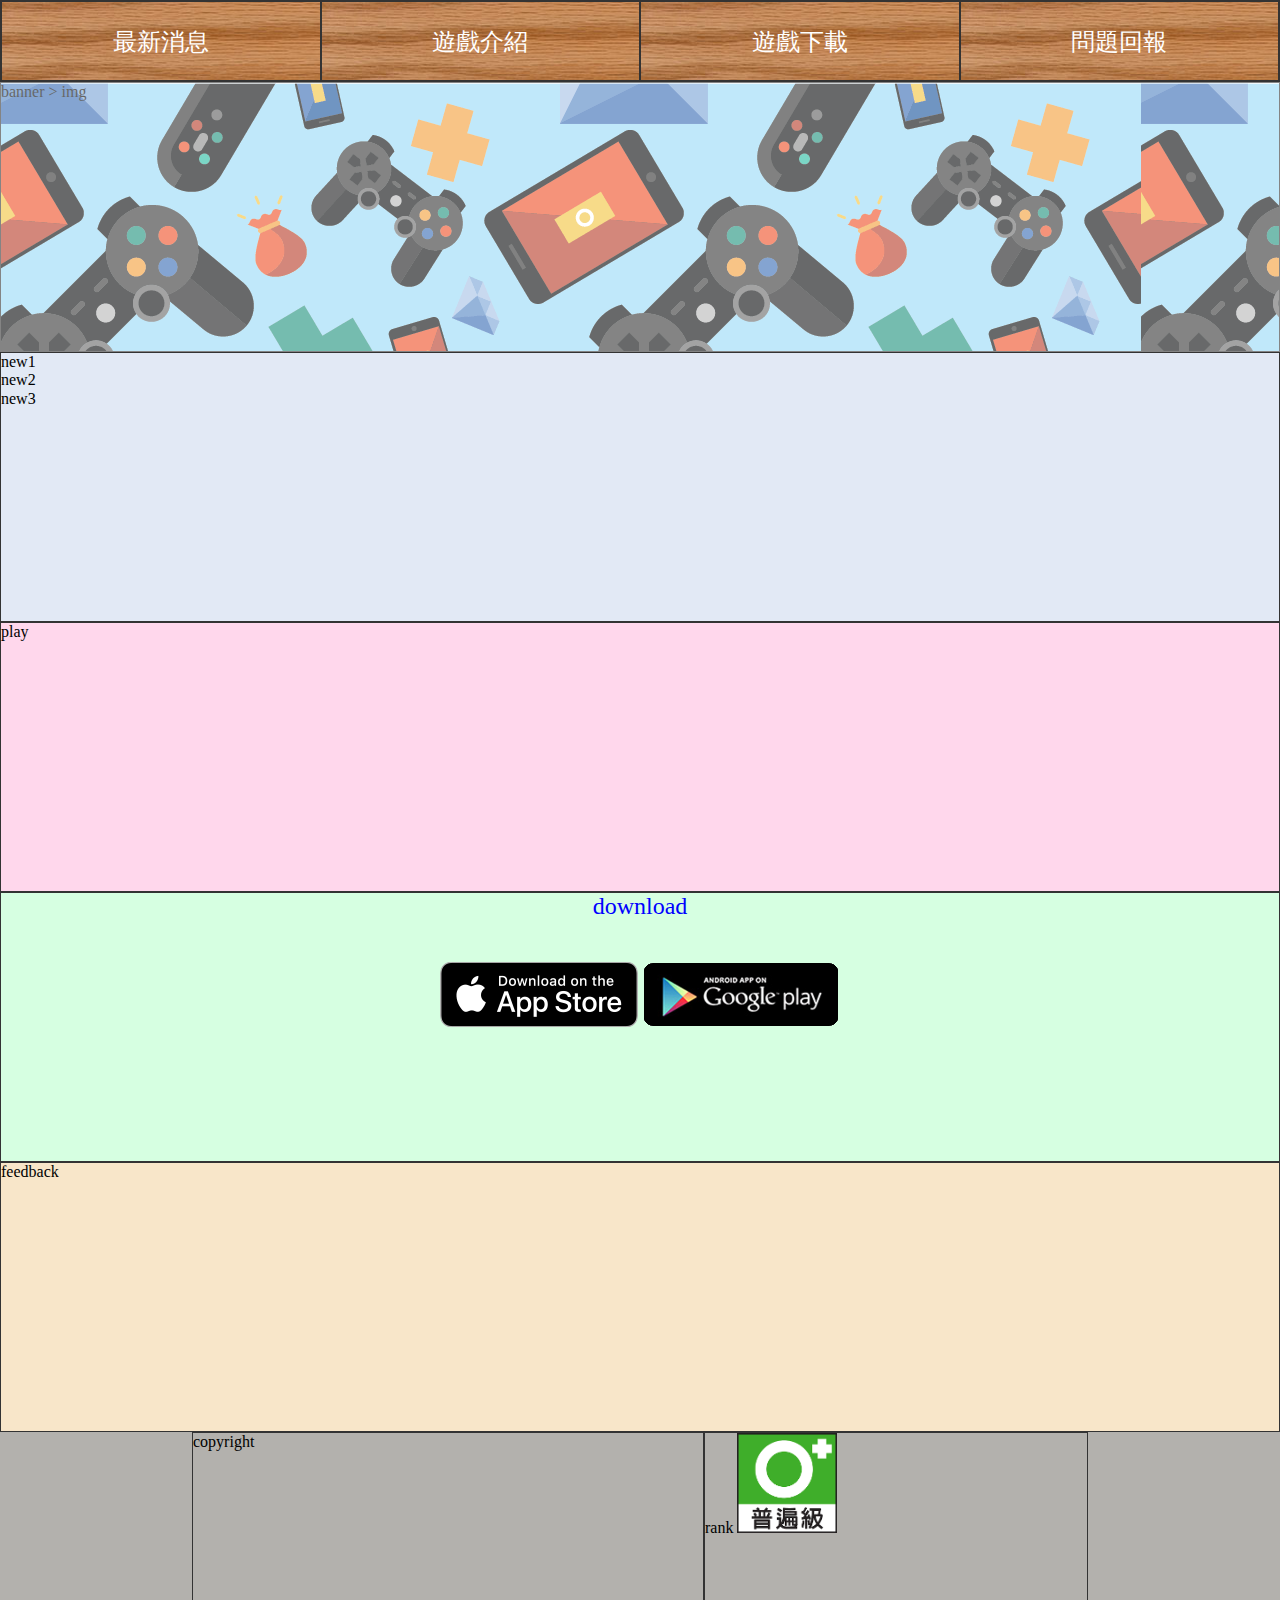
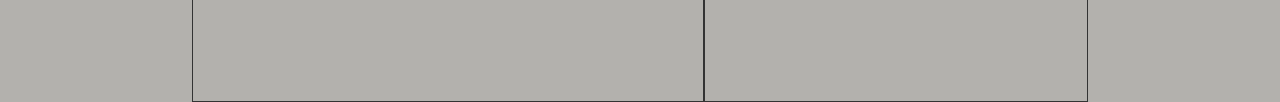
==== index.html @ 6264b50c "https://github.com/EvanGuoNTUB/Project.git" ====
<!DOCTYPE html>
<html lang="en">

<head>
    <meta charset="UTF-8">
    <title>Project</title>
    <link rel="stylesheet" href="css/normalize.css">
    <link rel="stylesheet" href="css/style.css">
</head>

<body>
    <header>
        <ul>
            <li>最新消息</li>
            <li>遊戲介紹</li>
            <li>遊戲下載</li>
            <li>問題回報</li>
        </ul>
    </header>
    <div class="banner">banner > img
        <img src="" alt="">
    </div>
    <div class="news">
        <div class="new1">new1</div>
        <div class="new2">new2</div>
        <div class="new3">new3</div>
    </div>
    <div class="play">play</div>
    <div class="download">
        <span>download</span>
        <img src="img/btn_appstore.png" alt="">
        <img src="img/btn_android.png" alt="">
    </div>
    <div class="feedback">feedback</div>
    <footer>
        <div class="copyright">copyright</div>
        <div class="rank">rank
            <img src="img/g.png" alt="">
        </div>
    </footer>
</body>

</html>
---- css/style.css ----
* {
    box-sizing: border-box;
}

html,
body {
    width: 100%;
    height: 100%;
}

header {
    background-color: #FDFBFB;
    border: 1px solid #333;
}

ul {
    list-style-type: none;
    display: -webkit-flex;
    display: -moz-flex;
    display: -ms-flex;
    display: -o-flex;
    display: flex;
    width: 100%;
    height: 80px;
    margin: 0;
    line-height: 80px;
    padding: 0;

}

li {
    position: relative;
    height: 100%;
    width: 25%;
    background:url(../img/wood.jpg);
    border: 1px solid #333;
    text-align: center;
    color:#FFF;
    font-size: 24px;

}

div.banner {
    width: 100%;
    height: 30vh;
    background: url(../img/Banner.png);
    opacity: .6;
    border: 1px solid #333;
}

div.news {
    width: 100%;
    height: 30vh;
    background-color: #E2E9F5;
    border: 1px solid #333;
}

div.play {
    width: 100%;
    height: 30vh;
    background-color: #FFD7EC;
    border: 1px solid #333;
}

div.download {
    width: 100%;
    height: 30vh;
    background-color: #D6FFE1;
    border: 1px solid #333;
    text-align: center;
}
div.download span{
    display: block;
    width: 100%;
    height: 20px;
    background-color: #D6FFE1;
    text-align: center;
    font-size: 24px;
    color: #00F;
}
div.download img{
    margin-top: 48px;
}

div.feedback {
    width: 100%;
    height: 30vh;
    background-color: #F8E6C9;
    border: 1px solid #333;

}

footer {
    height: 30vh;
    margin: 0 auto;
    background-color: #B3B1AD;
    display: flex;
    justify-content: center;
    align-items: center;
}

div.copyright {
    width: 40%;
    height: 100%;
    border: 1px solid #333;
}

div.rank {
    width: 30%;
    height: 100%;
    border: 1px solid #333;
}
div.rank img{
    height: 100px;
}
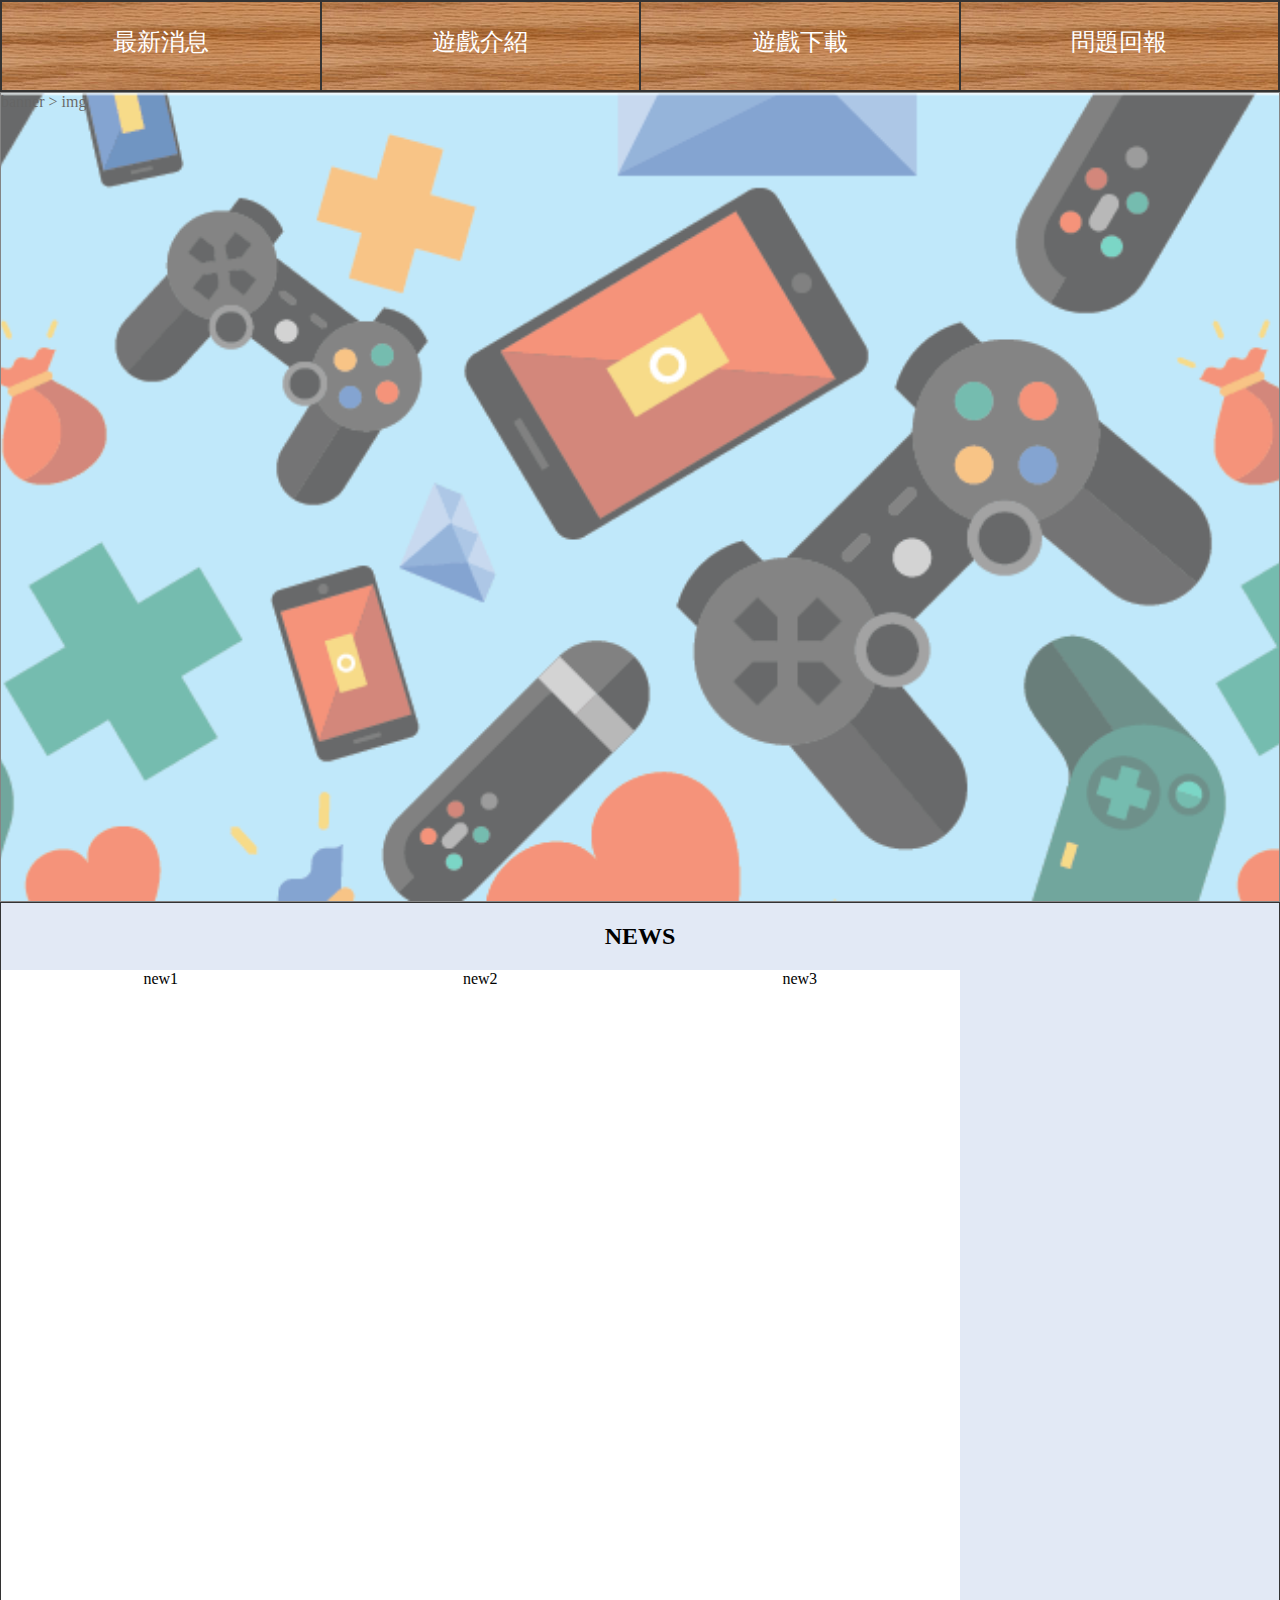
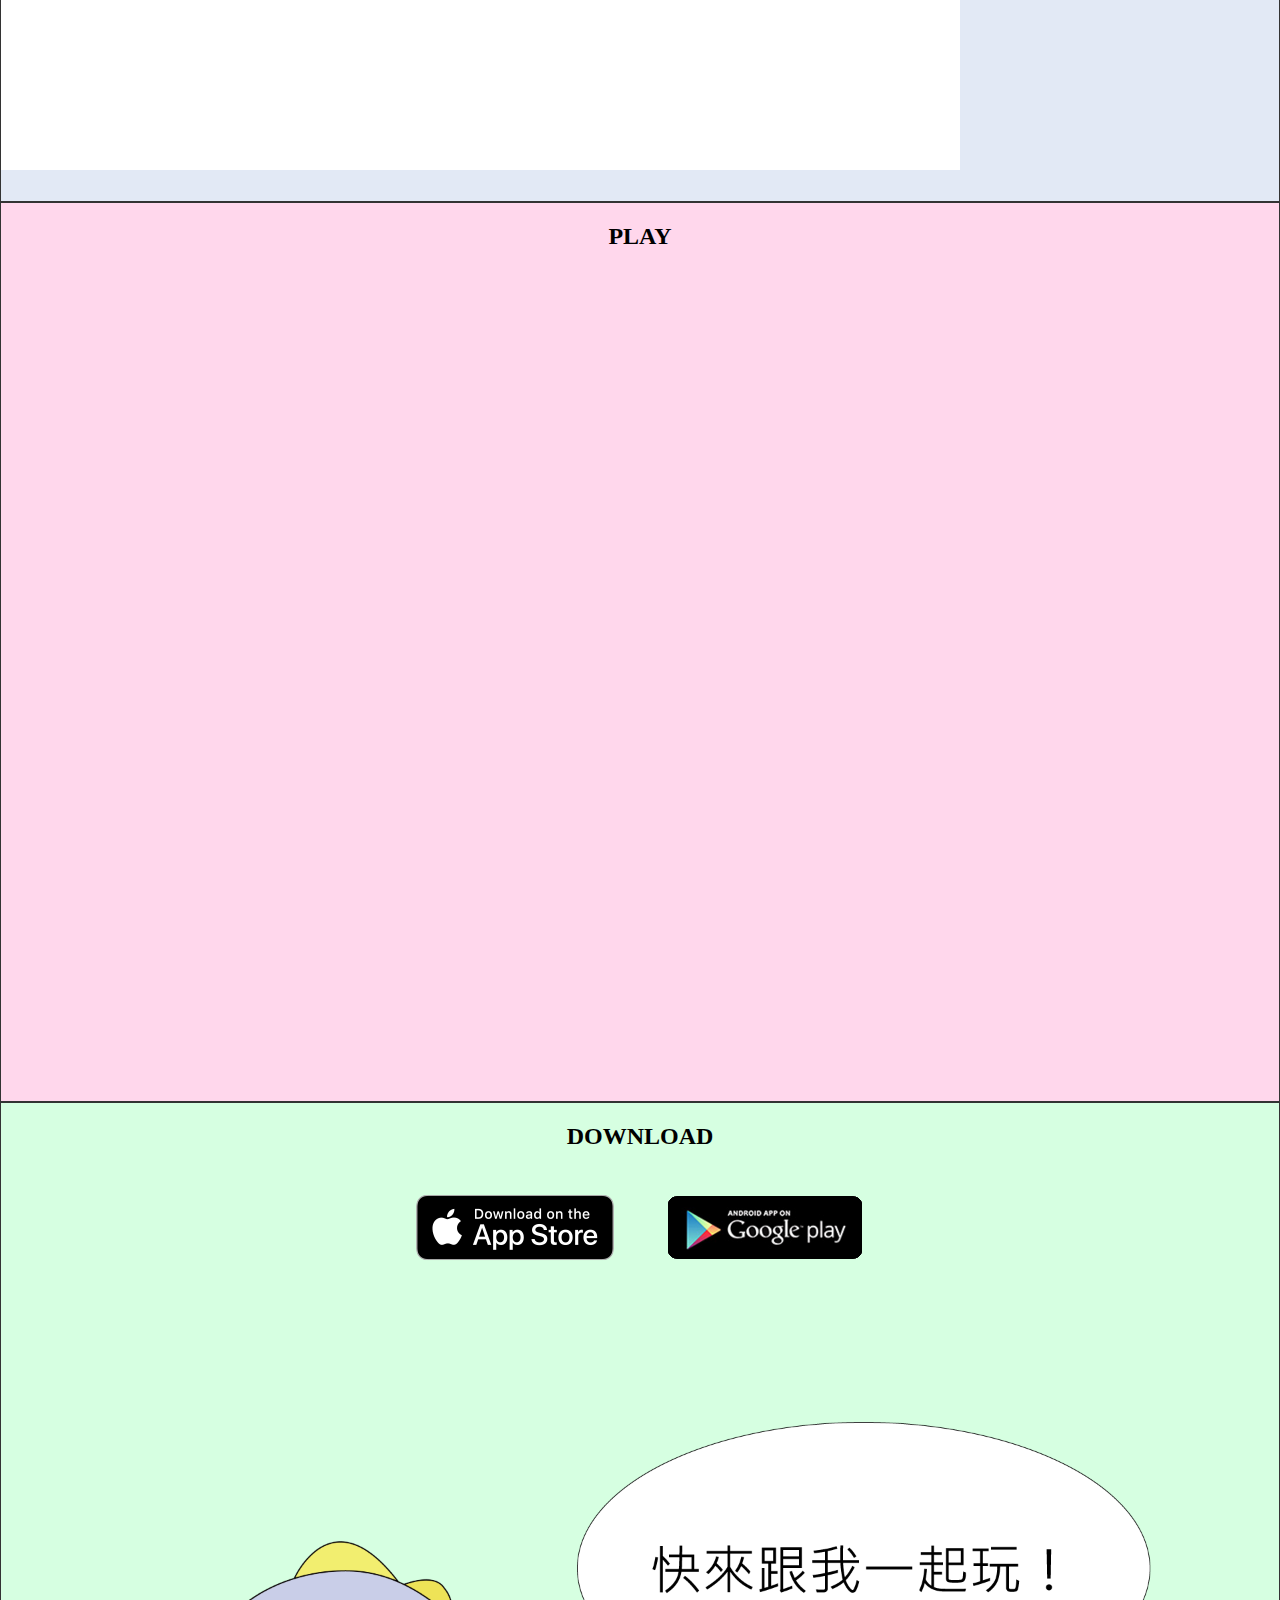
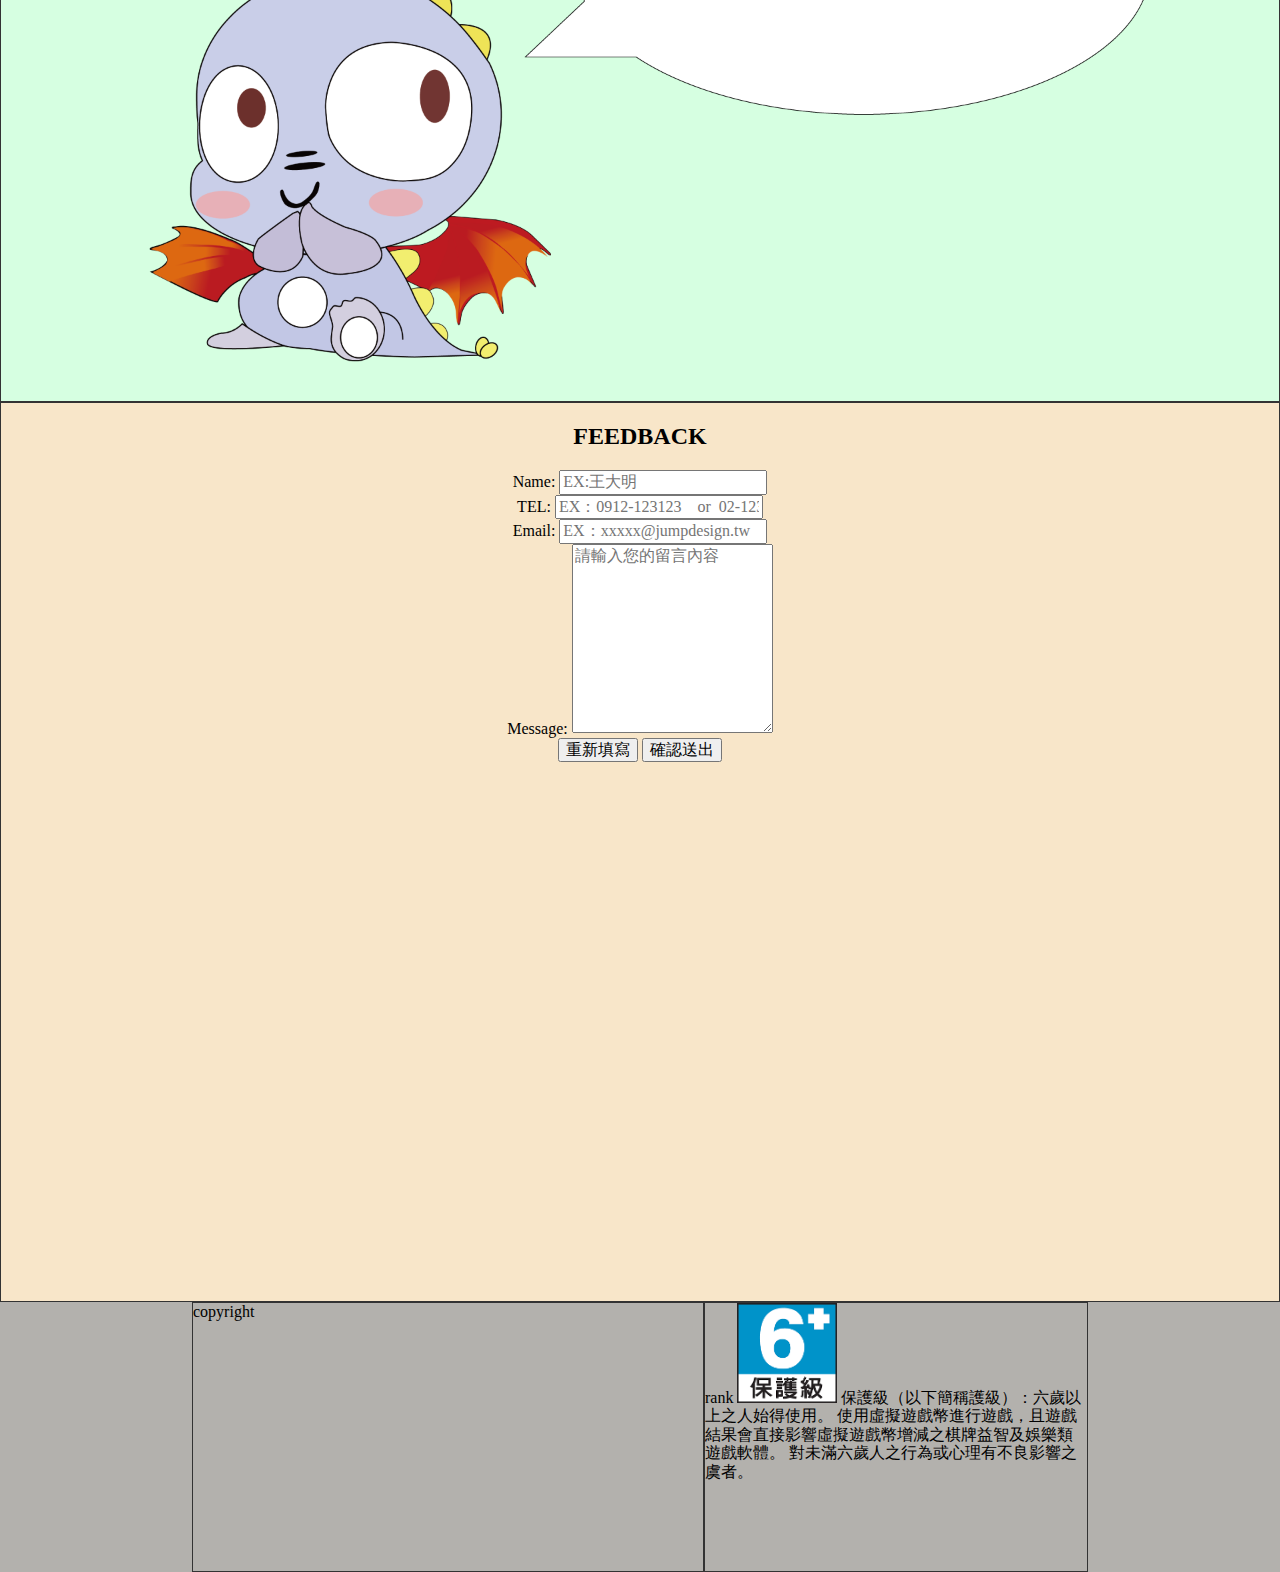
==== commit 20d03a9d: "Add files via upload" ====
--- a/index.html
+++ b/index.html
@@ -1,43 +1,86 @@
-<!DOCTYPE html>
-<html lang="en">
-
-<head>
-    <meta charset="UTF-8">
-    <title>Project</title>
-    <link rel="stylesheet" href="css/normalize.css">
-    <link rel="stylesheet" href="css/style.css">
-</head>
-
-<body>
-    <header>
-        <ul>
-            <li>最新消息</li>
-            <li>遊戲介紹</li>
-            <li>遊戲下載</li>
-            <li>問題回報</li>
-        </ul>
-    </header>
-    <div class="banner">banner > img
-        <img src="" alt="">
-    </div>
-    <div class="news">
-        <div class="new1">new1</div>
-        <div class="new2">new2</div>
-        <div class="new3">new3</div>
-    </div>
-    <div class="play">play</div>
-    <div class="download">
-        <span>download</span>
-        <img src="img/btn_appstore.png" alt="">
-        <img src="img/btn_android.png" alt="">
-    </div>
-    <div class="feedback">feedback</div>
-    <footer>
-        <div class="copyright">copyright</div>
-        <div class="rank">rank
-            <img src="img/g.png" alt="">
-        </div>
-    </footer>
-</body>
-
+<!DOCTYPE html>
+<html lang="en">
+
+<head>
+    <meta charset="UTF-8">
+    <title>Project</title>
+    <link rel="stylesheet" href="css/normalize.css">
+    <link rel="stylesheet" href="css/style.css">
+</head>
+
+<body>
+    <header>
+        <ul>
+            <li>最新消息</li>
+            <li>遊戲介紹</li>
+            <li>遊戲下載</li>
+            <li>問題回報</li>
+        </ul>
+    </header>
+    <div class="banner">banner > img
+        <img src="" alt="">
+    </div>
+    <div class="news">
+        <h2>NEWS</h2>
+        <div class="news-container">
+            <div class="news-item">new1</div>
+            <div class="news-item">new2</div>
+            <div class="news-item">new3</div>
+        </div>
+    </div>
+    <div class="play">
+        <h2>PLAY</h2>
+    </div>
+    <div class="download">
+        <h2>DOWNLOAD</h2>
+        <img src="img/btn_appstore.png" alt="">
+        <img src="img/btn_android.png" alt="">
+        <img class="logo" src="img/logo.png" alt="">
+    </div>
+    <div class="feedback">
+        <h2>FEEDBACK</h2>
+        <form id="form1" name="form1" method="post" action="send_mail.php">
+            <!--  "name" 當作是變數名稱
+                              "get" (網址上會顯示有保密的問題網址只能250個字元會被刪掉，表單文字內容會超過不建議)/
+                              "post" (頁面上看不到，用後台系統上傳) 方式
+                          -->
+            <div class="input-group">
+                <label class="input-group-addon">Name:</label>
+                <input type="text" class="form-control" placeholder="EX:王大明" name="name" id="name">
+            </div>
+            <div class="input-group">
+                <label class="input-group-addon">TEL:</label>
+                <input type="text" class="form-control" placeholder="EX：0912-123123　or  02-12345678" name="tel" id="tel">
+            </div>
+            <div class="input-group">
+                <label class="input-group-addon">Email:</label>
+                <input type="text" class="form-control" placeholder="EX：xxxxx@jumpdesign.tw" name="email" id="email">
+            </div>
+            <div class="input-group">
+                <label class="input-group-addon">Message:</label>
+                <textarea type="message" class="form-control" placeholder="請輸入您的留言內容" rows="10" name="message" id="message"></textarea>
+            </div>
+            <div>
+                <button type="reset" class="btn">重新填寫</button>
+                <button type="button" class="btn" onclick="checkForm()">確認送出</button>
+                <!-- 你的按鈕指定為type="submit"按下按鈕，就會把表單內容送去指定的處理程式(.php)，
+                                     這樣會造成什麼後果？就算你有設定檢查表單，也會不檢查沒有檢驗過就送出去，
+
+                                     <button type="button" onclick="checkForm()">確認送出</button>
+                                     type="button"，按下去會去checkForm()這個function做檢查，沒有指定的話不會有任何動作，js宣告checkForm變數 -->
+            </div>
+        </form>
+    </div>
+    <footer>
+        <div class="copyright">copyright</div>
+        <div class="rank">rank
+            <img src="img/p.png" alt="">
+            保護級（以下簡稱護級）：六歲以上之人始得使用。
+            使用虛擬遊戲幣進行遊戲，且遊戲結果會直接影響虛擬遊戲幣增減之棋牌益智及娛樂類遊戲軟體。
+            對未滿六歲人之行為或心理有不良影響之虞者。
+        </div>
+    </footer>
+</body>
+<script type="text/javascript" src="js/send_mail.js"></script>
+
 </html>--- a/css/style.css
+++ b/css/style.css
@@ -1,115 +1,144 @@
-* {
-    box-sizing: border-box;
-}
-
-html,
-body {
-    width: 100%;
-    height: 100%;
-}
-
-header {
-    background-color: #FDFBFB;
-    border: 1px solid #333;
-}
-
-ul {
-    list-style-type: none;
-    display: -webkit-flex;
-    display: -moz-flex;
-    display: -ms-flex;
-    display: -o-flex;
-    display: flex;
-    width: 100%;
-    height: 80px;
-    margin: 0;
-    line-height: 80px;
-    padding: 0;
-
-}
-
-li {
-    position: relative;
-    height: 100%;
-    width: 25%;
-    background:url(../img/wood.jpg);
-    border: 1px solid #333;
-    text-align: center;
-    color:#FFF;
-    font-size: 24px;
-
-}
-
-div.banner {
-    width: 100%;
-    height: 30vh;
-    background: url(../img/Banner.png);
-    opacity: .6;
-    border: 1px solid #333;
-}
-
-div.news {
-    width: 100%;
-    height: 30vh;
-    background-color: #E2E9F5;
-    border: 1px solid #333;
-}
-
-div.play {
-    width: 100%;
-    height: 30vh;
-    background-color: #FFD7EC;
-    border: 1px solid #333;
-}
-
-div.download {
-    width: 100%;
-    height: 30vh;
-    background-color: #D6FFE1;
-    border: 1px solid #333;
-    text-align: center;
-}
-div.download span{
-    display: block;
-    width: 100%;
-    height: 20px;
-    background-color: #D6FFE1;
-    text-align: center;
-    font-size: 24px;
-    color: #00F;
-}
-div.download img{
-    margin-top: 48px;
-}
-
-div.feedback {
-    width: 100%;
-    height: 30vh;
-    background-color: #F8E6C9;
-    border: 1px solid #333;
-
-}
-
-footer {
-    height: 30vh;
-    margin: 0 auto;
-    background-color: #B3B1AD;
-    display: flex;
-    justify-content: center;
-    align-items: center;
-}
-
-div.copyright {
-    width: 40%;
-    height: 100%;
-    border: 1px solid #333;
-}
-
-div.rank {
-    width: 30%;
-    height: 100%;
-    border: 1px solid #333;
-}
-div.rank img{
-    height: 100px;
+* {
+    box-sizing: border-box;
+}
+
+html,
+body {
+    width: 100%;
+    height: 100%;
+}
+
+header {
+    background-color: #FDFBFB;
+    border: 1px solid #333;
+}
+
+ul {
+    list-style-type: none;
+    display: -webkit-flex;
+    display: -moz-flex;
+    display: -ms-flex;
+    display: -o-flex;
+    display: flex;
+    width: 100%;
+    height: 10vh;
+    margin: 0;
+    line-height: 80px;
+    padding: 0;
+
+}
+
+li {
+    position: relative;
+    height: 100%;
+    width: 25%;
+    background:url(../img/wood.jpg);
+    border: 1px solid #333;
+    text-align: center;
+    color:#FFF;
+    font-size: 24px;
+
+}
+
+div.banner {
+    width: 100%;
+    height: 90vh;
+    background: url(../img/Banner.png);
+    opacity: .6;
+    border: 1px solid #333;
+    background-repeat: no-repeat;
+    background-size: cover;
+    background-position: center;
+}
+div.news{
+    width: 100%;
+    height: 100vh;
+    background-color: #E2E9F5;
+    border: 1px solid #333;
+    text-align: center;
+}
+div.news:after{
+    content: '';
+    display: block;
+    width: 100%;
+    clear: both;
+}
+div.news h2{
+    display: block;
+    width: 100%;
+}
+div.news-item{
+    width: 25%;
+    height: 800px;
+    background-color: #fff;
+    float: left;
+}
+
+
+div.play {
+    width: 100%;
+    height: 100vh;
+    background-color: #FFD7EC;
+    border: 1px solid #333;
+    text-align: center;
+
+}
+
+div.download {
+    width: 100%;
+    height: 100vh;
+    background-color: #D6FFE1;
+    border: 1px solid #333;
+    text-align: center;
+}
+div.download span{
+    display: block;
+    width: 100%;
+    height: 20px;
+    background-color: #D6FFE1;
+    text-align: center;
+    font-size: 24px;
+    color: #00F;
+}
+div.download img{
+    margin: 24px;
+
+}
+div.download img.logo{
+    height: 80vh;
+    margin-top: 0;
+}
+
+div.feedback {
+    width: 100%;
+    height: 100vh;
+    background-color: #F8E6C9;
+    border: 1px solid #333;
+    text-align: center;
+
+
+}
+
+footer {
+    height: 30vh;
+    margin: 0 auto;
+    background-color: #B3B1AD;
+    display: flex;
+    justify-content: center;
+    align-items: center;
+}
+
+div.copyright {
+    width: 40%;
+    height: 100%;
+    border: 1px solid #333;
+}
+
+div.rank {
+    width: 30%;
+    height: 100%;
+    border: 1px solid #333;
+}
+div.rank img{
+    height: 100px;
 }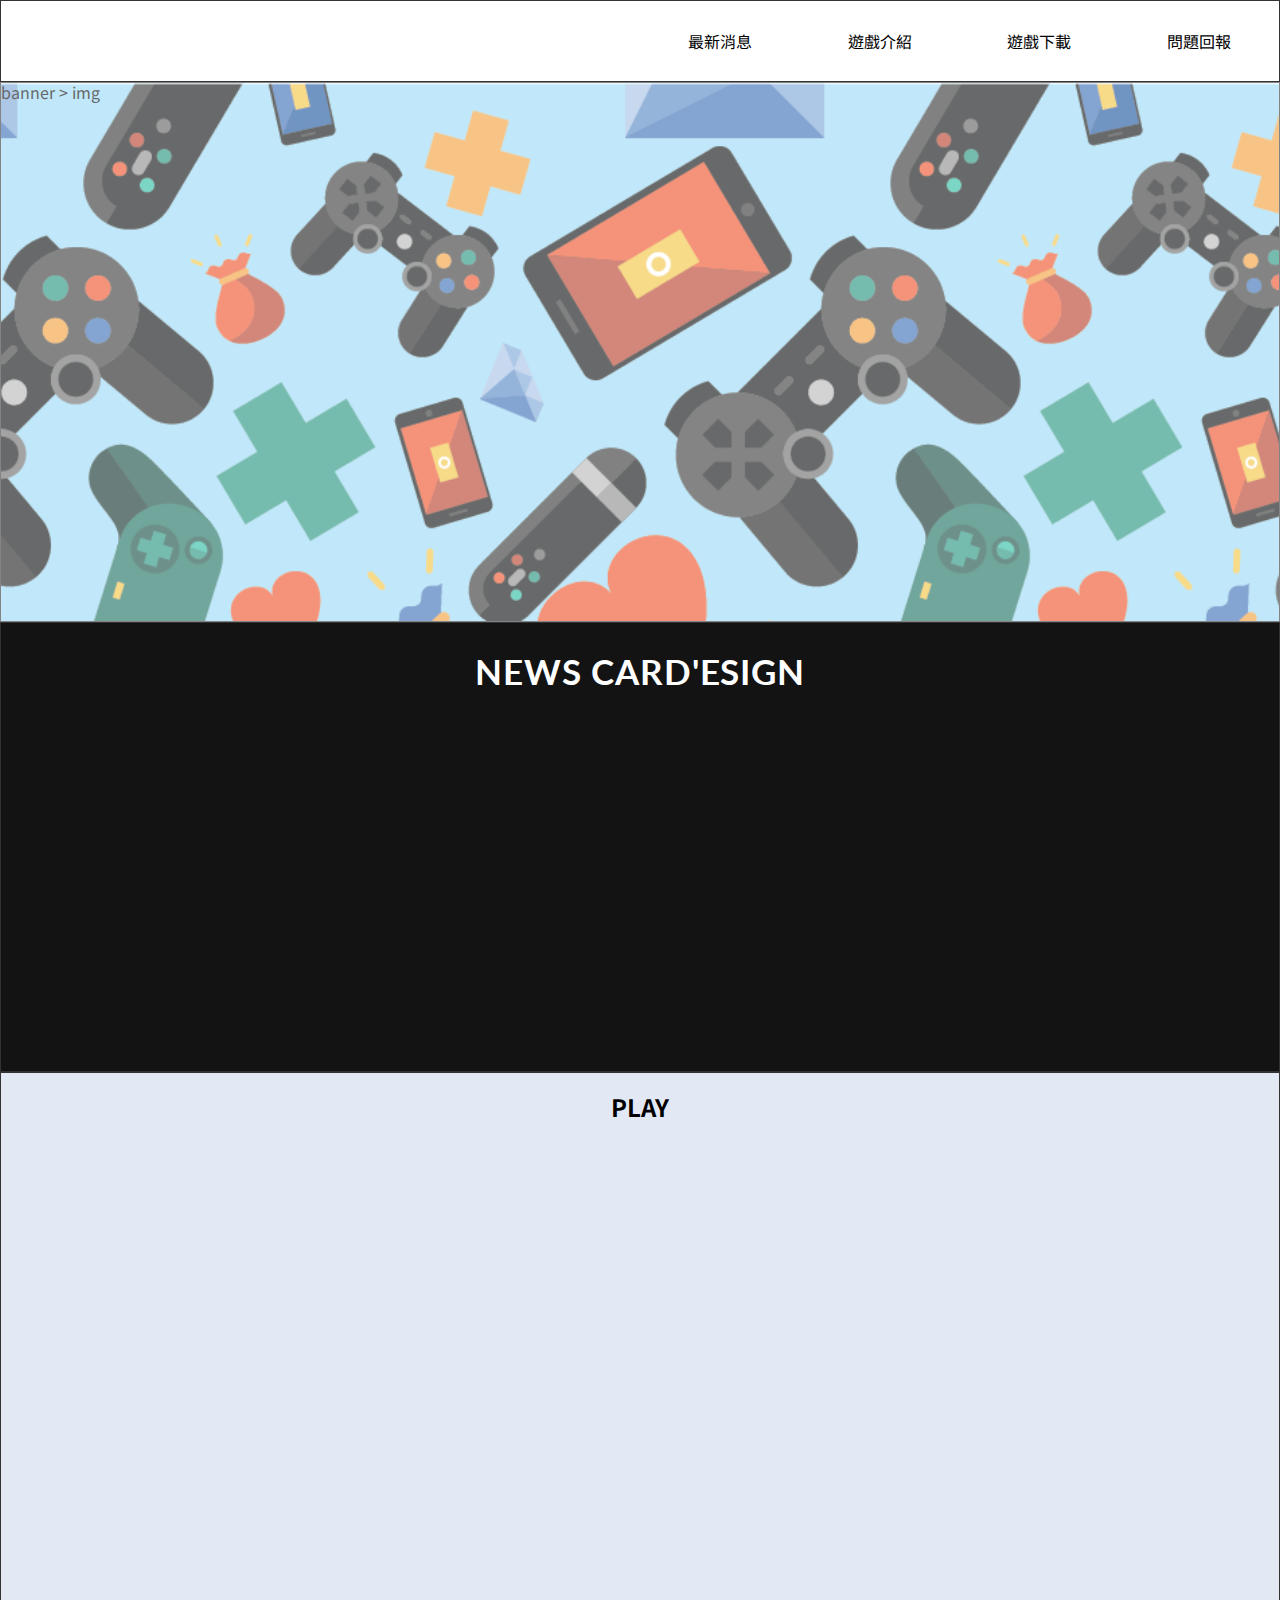
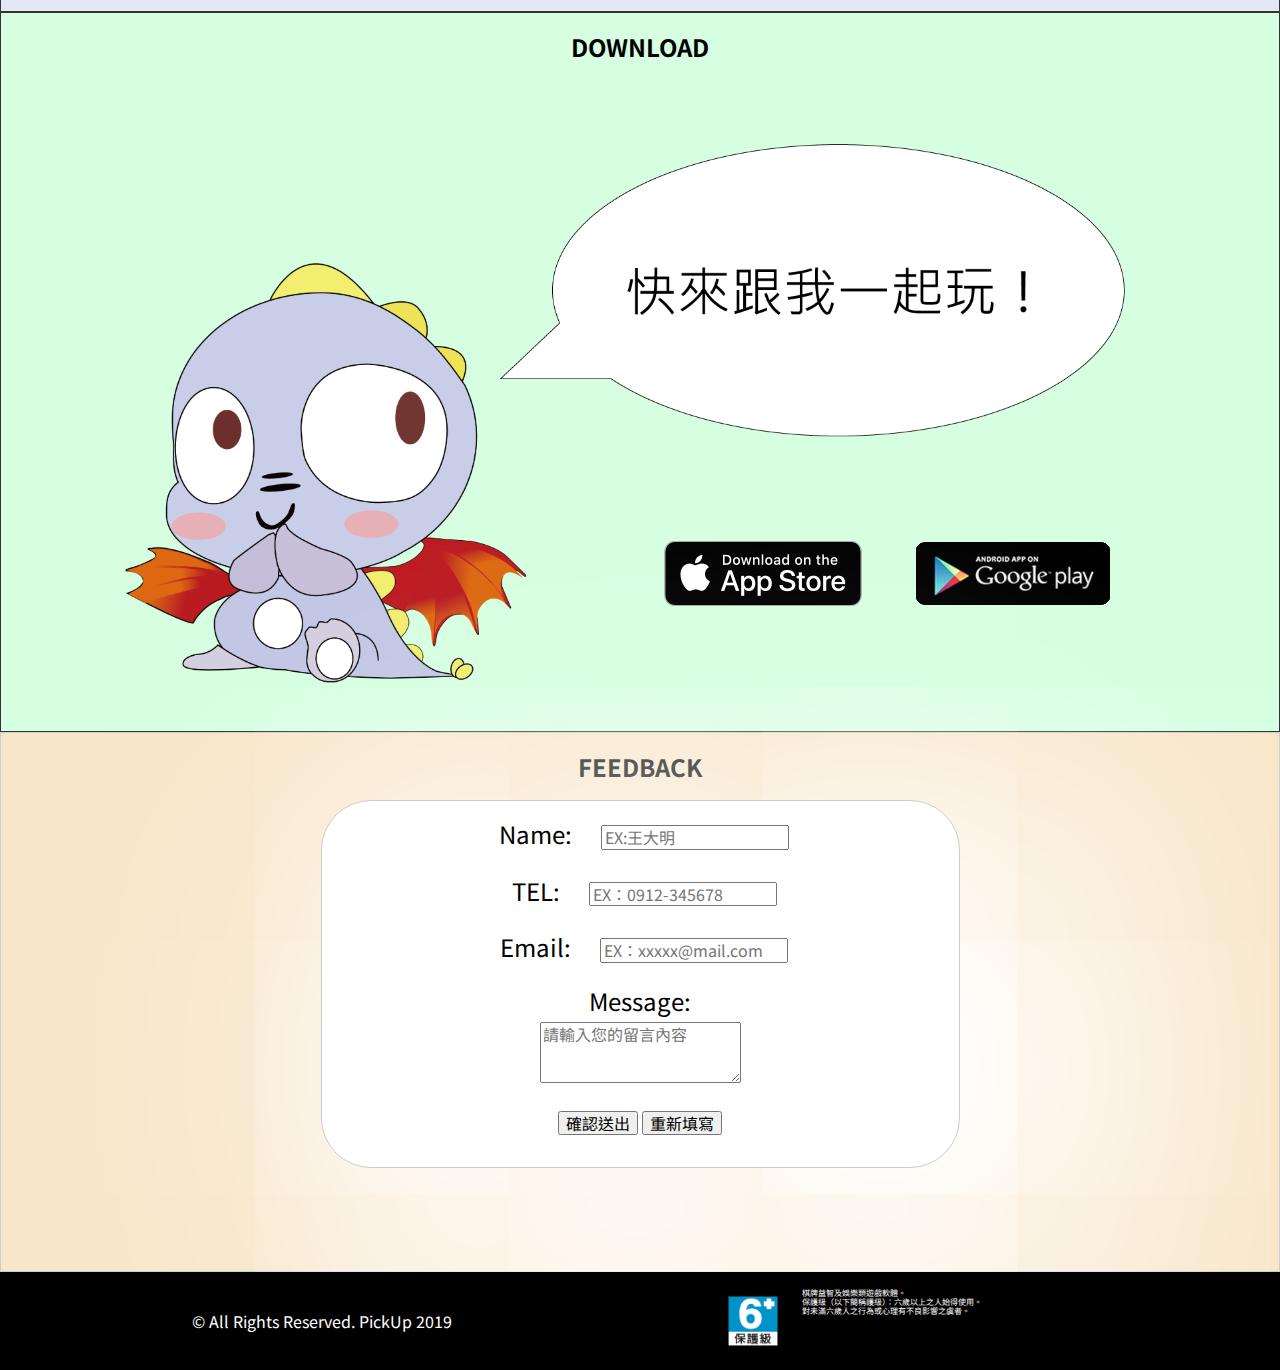
==== commit b106de3f: "20190601" ====
--- a/index.html
+++ b/index.html
@@ -3,84 +3,152 @@
 
 <head>
     <meta charset="UTF-8">
+    <meta name="viewport" content="width=device-width, initial-scale=1">
     <title>Project</title>
+    <link href="https://fonts.googleapis.com/css?family=Noto+Sans+TC&display=swap" rel="stylesheet">
+    <link href="https://fonts.googleapis.com/css?family=Lato:400,300,700" rel="stylesheet">
     <link rel="stylesheet" href="css/normalize.css">
+    <link rel="stylesheet" href="css/owl.carousel.min.css">
+    <link rel="stylesheet" href="css/owl.theme.default.min.css">
     <link rel="stylesheet" href="css/style.css">
 </head>
 
 <body>
     <header>
-        <ul>
-            <li>最新消息</li>
-            <li>遊戲介紹</li>
-            <li>遊戲下載</li>
-            <li>問題回報</li>
-        </ul>
+        <div class="container">
+            <img src="img/Logo.png" alt="">
+            <ul>
+                <a href="#!">
+                    <li>最新消息</li>
+                </a>
+                <a href="#!">
+                    <li>遊戲介紹</li>
+                </a>
+                <a href="#!">
+                    <li>遊戲下載</li>
+                </a>
+                <a href="#!">
+                    <li>問題回報</li>
+                </a>
+            </ul>
+        </div>
     </header>
     <div class="banner">banner > img
         <img src="" alt="">
     </div>
-    <div class="news">
-        <h2>NEWS</h2>
-        <div class="news-container">
-            <div class="news-item">new1</div>
-            <div class="news-item">new2</div>
-            <div class="news-item">new3</div>
+    <div class="news carddesign">
+        <div class="head">
+            <h1>NEWS card'esign</h1>
         </div>
+        <!-- START: carousel -->
+        <div class="card-carousel owl-carousel">
+            <a class="angled-img" href="#">
+                <div class="img">
+                    <img src="https://html.nkdev.info/youplay/dark/assets/images/game-bloodborne-500x375.jpg" alt="">
+                </div>
+            </a>
+            <a class="angled-img" href="#">
+                <div class="img">
+                    <img src="https://html.nkdev.info/youplay/dark/assets/images/game-dark-souls-ii-500x375.jpg" alt="">
+                </div>
+            </a>
+            <a class="angled-img" href="#">
+                <div class="img">
+                    <img src="https://html.nkdev.info/youplay/dark/assets/images/game-soul-sacrifice-500x375.jpg" alt="">
+                </div>
+            </a>
+            <a class="angled-img" href="#">
+                <div class="img">
+                    <img src="https://html.nkdev.info/youplay/dark/assets/images/game-kingdoms-of-amalur-reckoning-500x375.jpg" alt="">
+                </div>
+            </a>
+            <a class="angled-img" href="#">
+                <div class="img">
+                    <img src="https://html.nkdev.info/youplay/dark/assets/images/game-the-witcher-500x375.jpg" alt="">
+                </div>
+            </a>
+            <a class="angled-img" href="#">
+                <div class="img">
+                    <img src="https://html.nkdev.info/youplay/dark/assets/images/game-diablo-iii-500x375.jpg" alt="">
+                </div>
+            </a>
+        </div>
+        <!-- END: carousel -->
     </div>
     <div class="play">
         <h2>PLAY</h2>
+        <div class="play-container">
+            <div class="play-carousel owl-carousel owl-theme">
+            <!-- 
+                            <div class="owl-video-tn owl-lazy" data-src="https://img.youtube.com/vi/H3jLkJrhHKQ/hqdefault.jpg" style="background-image: url('https://img.youtube.com/vi/H3jLkJrhHKQ/hqdefault.jpg'); opacity: 1;"></div> -->
+                <div class="item-video" data-merge="3"><a class="owl-video" href="https://www.youtube.com/watch?v=H3jLkJrhHKQ"></a></div>
+                <div class="item-video" data-merge="3"><a class="owl-video" href="https://www.youtube.com/watch?v=jhR1d6Cssic"></a></div>
+                <div class="item-video" data-merge="3"><a class="owl-video" href="https://www.youtube.com/watch?v=jhR1d6Cssic"></a></div>
+                <div class="item-video" data-merge="3"><a class="owl-video" href="https://www.youtube.com/watch?v=jhR1d6Cssic"></a></div>
+                <div class="item-video" data-merge="3"><a class="owl-video" href="https://www.youtube.com/watch?v=jhR1d6Cssic"></a></div>
+                <div class="item-video" data-merge="3"><a class="owl-video" href="https://www.youtube.com/watch?v=jhR1d6Cssic"></a></div>
+                <div class="item-video" data-merge="3"><a class="owl-video" href="https://www.youtube.com/watch?v=jhR1d6Cssic"></a></div>
+                <div class="item-video" data-merge="3"><a class="owl-video" href="https://www.youtube.com/watch?v=jhR1d6Cssic"></a></div>
+            </div>
+        </div>
     </div>
-    <div class="download">
+    <div class="download" style="background-image: url(img/download.png);">
         <h2>DOWNLOAD</h2>
-        <img src="img/btn_appstore.png" alt="">
-        <img src="img/btn_android.png" alt="">
-        <img class="logo" src="img/logo.png" alt="">
+        <div class="img-group">
+            <img src="img/btn_appstore.png" alt="">
+            <img src="img/btn_android.png" alt="">
+        </div>
     </div>
     <div class="feedback">
         <h2>FEEDBACK</h2>
-        <form id="form1" name="form1" method="post" action="send_mail.php">
-            <!--  "name" 當作是變數名稱
+        <div class="form-container">
+            <form id="form1" name="form1" method="post" action="send_mail.php">
+                <!--  "name" 當作是變數名稱
                               "get" (網址上會顯示有保密的問題網址只能250個字元會被刪掉，表單文字內容會超過不建議)/
                               "post" (頁面上看不到，用後台系統上傳) 方式
                           -->
-            <div class="input-group">
-                <label class="input-group-addon">Name:</label>
-                <input type="text" class="form-control" placeholder="EX:王大明" name="name" id="name">
-            </div>
-            <div class="input-group">
-                <label class="input-group-addon">TEL:</label>
-                <input type="text" class="form-control" placeholder="EX：0912-123123　or  02-12345678" name="tel" id="tel">
-            </div>
-            <div class="input-group">
-                <label class="input-group-addon">Email:</label>
-                <input type="text" class="form-control" placeholder="EX：xxxxx@jumpdesign.tw" name="email" id="email">
-            </div>
-            <div class="input-group">
-                <label class="input-group-addon">Message:</label>
-                <textarea type="message" class="form-control" placeholder="請輸入您的留言內容" rows="10" name="message" id="message"></textarea>
-            </div>
-            <div>
-                <button type="reset" class="btn">重新填寫</button>
-                <button type="button" class="btn" onclick="checkForm()">確認送出</button>
-                <!-- 你的按鈕指定為type="submit"按下按鈕，就會把表單內容送去指定的處理程式(.php)，
+                <div class="input-group">
+                    <label class="input-group-addon">Name:</label>
+                    <input type="text" class="form-control" placeholder="EX:王大明" name="name" id="name">
+                </div>
+                <div class="input-group">
+                    <label class="input-group-addon">TEL:</label>
+                    <input type="text" class="form-control" placeholder="EX：0912-345678" name="tel" id="tel">
+                </div>
+                <div class="input-group">
+                    <label class="input-group-addon">Email:</label>
+                    <input type="text" class="form-control" placeholder="EX：xxxxx@mail.com" name="email" id="email">
+                </div>
+                <div class="input-group">
+                    <label class="input-group-addon">Message:</label><br>
+                    <textarea type="message" class="form-control" placeholder="請輸入您的留言內容" rows="3" name="message" id="message"></textarea>
+                </div>
+                <div>
+                    <button type="button" class="btn" onclick="checkForm()">確認送出</button>
+                    <button type="reset" class="btn">重新填寫</button>
+                    <!-- 你的按鈕指定為type="submit"按下按鈕，就會把表單內容送去指定的處理程式(.php)，
                                      這樣會造成什麼後果？就算你有設定檢查表單，也會不檢查沒有檢驗過就送出去，
 
                                      <button type="button" onclick="checkForm()">確認送出</button>
                                      type="button"，按下去會去checkForm()這個function做檢查，沒有指定的話不會有任何動作，js宣告checkForm變數 -->
-            </div>
-        </form>
+                </div>
+            </form>
+        </div>
     </div>
     <footer>
-        <div class="copyright">copyright</div>
-        <div class="rank">rank
+        <div class="copyright"> &copy; All Rights Reserved. PickUp 2019</div>
+        <div class="rank">
             <img src="img/p.png" alt="">
-            保護級（以下簡稱護級）：六歲以上之人始得使用。
-            使用虛擬遊戲幣進行遊戲，且遊戲結果會直接影響虛擬遊戲幣增減之棋牌益智及娛樂類遊戲軟體。
-            對未滿六歲人之行為或心理有不良影響之虞者。
+            <p>
+                棋牌益智及娛樂類遊戲軟體。<br>
+                保護級（以下簡稱護級）：六歲以上之人始得使用。 <br>
+                對未滿六歲人之行為或心理有不良影響之虞者。</p>
         </div>
     </footer>
 </body>
+<script src="https://code.jquery.com/jquery-3.4.1.min.js" integrity="sha256-CSXorXvZcTkaix6Yvo6HppcZGetbYMGWSFlBw8HfCJo=" crossorigin="anonymous"></script>
+<script type="text/javascript" src="js/owl.carousel.min.js"></script>
 <script type="text/javascript" src="js/send_mail.js"></script>
+<script type="text/javascript" src="js/script.js"></script>
 
 </html>--- a/css/style.css
+++ b/css/style.css
@@ -1,16 +1,33 @@
 * {
     box-sizing: border-box;
+    position: relative;
 }
 
 html,
 body {
     width: 100%;
     height: 100%;
+    font-family: 'Noto Sans TC', sans-serif;
+}
+
+a {
+    text-decoration: none;
+    color: #000;
 }
 
 header {
-    background-color: #FDFBFB;
-    border: 1px solid #333;
+    background-color: #FFF;
+    border: 1px solid #333;
+
+}
+
+header .container {
+    height: 80px;
+}
+
+.container img {
+    height: 100%;
+    margin-left: 32px;
 }
 
 ul {
@@ -20,29 +37,32 @@
     display: -ms-flex;
     display: -o-flex;
     display: flex;
-    width: 100%;
+    width: 50%;
     height: 10vh;
     margin: 0;
     line-height: 80px;
     padding: 0;
+    float: right;
+    justify-content: space-around;
 
 }
 
 li {
-    position: relative;
-    height: 100%;
-    width: 25%;
-    background:url(../img/wood.jpg);
-    border: 1px solid #333;
-    text-align: center;
-    color:#FFF;
-    font-size: 24px;
-
+    height: 100%;
+    text-align: center;
+    color: #000;
+    font-size: 16px;
+    float: right;
+
+}
+
+ul li:hover {
+    color: #89F4F0;
 }
 
 div.banner {
     width: 100%;
-    height: 90vh;
+    height: 60vh;
     background: url(../img/Banner.png);
     opacity: .6;
     border: 1px solid #333;
@@ -50,48 +70,177 @@
     background-size: cover;
     background-position: center;
 }
-div.news{
-    width: 100%;
-    height: 100vh;
+
+div.play {
+    width: 100%;
+    height: 60vh;
     background-color: #E2E9F5;
     border: 1px solid #333;
     text-align: center;
 }
-div.news:after{
-    content: '';
+
+}
+.play-carousel .item-video {
+    height: 300px
+}
+.owl-carousel .owl-video-tn {
+  background-size: cover;
+  padding-bottom: 56.25%; /* 16:9 */
+    padding-top: 25px;
+}
+
+.owl-video-frame {
+    position: relative;
+    padding-bottom: 56.25%; /* 16:9 */
+    padding-top: 25px;
+    height: 0;
+}
+.owl-video-frame iframe {
+    position: absolute;
+    top: 0;
+    left: 0;
+    width: 100%;
+    height: 100%;
+}
+
+div.news {
+    width: 100%;
+    height: 50vh;
+    background-color: #FFD7EC;
+    border: 1px solid #333;
+    text-align: center;
+
+    background-color: #131313;
+    font: 14px/1.42857143 "Lato", sans-serif;
+    color: #fff;
+    text-align: center;
+    margin: 0;
+    letter-spacing: 0.06em;
+    -webkit-font-smoothing: antialiased;
+    -moz-osx-font-smoothing: grayscale;
+}
+
+}
+
+.head {
+    margin-top: 70px;
+    margin-bottom: 70px;
+}
+
+.head h1 {
+    font-size: 35px;
+    text-transform: uppercase;
+}
+
+.head h2 {
+    font-weight: normal;
+}
+
+.head a {
+    color: #d92b4c;
+    text-decoration: none;
+}
+
+.head a:hover {
+    text-decoration: underline;
+}
+
+/* Angled Images */
+.angled-img {
+    position: relative;
     display: block;
-    width: 100%;
-    clear: both;
-}
-div.news h2{
-    display: block;
-    width: 100%;
-}
-div.news-item{
-    width: 25%;
-    height: 800px;
-    background-color: #fff;
-    float: left;
-}
-
-
-div.play {
-    width: 100%;
-    height: 100vh;
-    background-color: #FFD7EC;
-    border: 1px solid #333;
-    text-align: center;
-
-}
+    shape-outside: polygon(9% 0, 0 100%, 91% 100%, 100% 0%);
+}
+
+.angled-img,
+.angled-img:hover,
+.angled-img:focus {
+    color: inherit;
+    text-decoration: none;
+    outline: none;
+}
+
+.angled-img .img {
+    position: relative;
+    overflow: hidden;
+    -webkit-transform: skew(-8deg);
+    transform: skew(-8deg);
+    -webkit-transform-origin: 50% 50%;
+    transform-origin: 50% 50%;
+    background: #131313;
+    -webkit-backface-visibility: hidden;
+}
+
+.angled-img .img>img {
+    width: 100%;
+    -webkit-transform: skew(8deg) scale(1.15);
+    transform: skew(8deg) scale(1.15);
+    transition: 0.3s opacity ease;
+    -webkit-backface-visibility: hidden;
+    opacity: 0.6;
+}
+
+.angled-img:hover .img>img {
+    opacity: 0.9;
+}
+
+/* Carousel */
+.card-carousel .angled-img {
+    margin-left: -1px;
+}
+
+.card-carousel .owl-nav {
+    margin: 0;
+}
+
+.card-carousel .owl-nav .owl-prev,
+.card-carousel .owl-nav .owl-next {
+    position: absolute;
+    cursor: pointer;
+    font-size: 2rem;
+    top: 0;
+    height: 100%;
+    width: 70px;
+    transition: 0.3s opacity ease;
+    opacity: 1;
+    margin: 0;
+    padding: 0;
+}
+
+.card-carousel .owl-nav .owl-prev:hover,
+.card-carousel .owl-nav .owl-next:hover {
+    opacity: 0.8;
+}
+
+.card-carousel .owl-nav .owl-prev,
+.card-carousel .owl-nav .owl-prev:hover {
+    left: 0;
+    background: linear-gradient(to right, #131313, rgba(19, 19, 19, 0));
+}
+
+.card-carousel .owl-nav .owl-next,
+.card-carousel .owl-nav .owl-next:hover {
+    right: -0.1px;
+    background: linear-gradient(to left, #131313, rgba(19, 19, 19, 0));
+}
+
+
+
 
 div.download {
     width: 100%;
-    height: 100vh;
+    height: 80vh;
     background-color: #D6FFE1;
     border: 1px solid #333;
     text-align: center;
-}
-div.download span{
+
+    background-repeat: no-repeat;
+    -webkit-background-size: cover;
+    background-size: cover;
+    background-position: center;
+}
+
+div.download span {
     display: block;
     width: 100%;
     height: 20px;
@@ -100,45 +249,83 @@
     font-size: 24px;
     color: #00F;
 }
-div.download img{
+
+.img-group {
+    position: absolute;
+    top: 70%;
+    left: 50%;
+}
+
+div.download img {
     margin: 24px;
-
-}
-div.download img.logo{
-    height: 80vh;
-    margin-top: 0;
+}
+
+div.download img:hover {
+    cursor: pointer;
 }
 
 div.feedback {
     width: 100%;
-    height: 100vh;
+    height: 60vh;
     background-color: #F8E6C9;
-    border: 1px solid #333;
-    text-align: center;
-
-
+    border: 1px solid #CCC;
+    text-align: center;
+
+
+}
+
+.form-container {
+    width: 50%;
+    background-color: #fff;
+    border: solid 1px #CCC;
+    margin: 0 auto;
+    border-radius: 50px;
+    box-shadow: 80px 80px 1000px 100px #fff;
+}
+
+.input-group,
+label {
+    margin: 16px;
+    font-size: 24px;
+}
+
+input,
+textarea {
+    font-size: 16px;
+    margin: 8px;
+}
+
+button {
+    margin-bottom: 32px;
 }
 
 footer {
-    height: 30vh;
     margin: 0 auto;
-    background-color: #B3B1AD;
+    background-color: #000;
     display: flex;
     justify-content: center;
     align-items: center;
+    color: #FFF;
+    
 }
 
 div.copyright {
     width: 40%;
-    height: 100%;
-    border: 1px solid #333;
+    font-size: 16px;
 }
 
 div.rank {
     width: 30%;
     height: 100%;
-    border: 1px solid #333;
-}
-div.rank img{
-    height: 100px;
+    font-size: 8px;
+}
+
+div.rank img {
+    height: 50px;
+    float: left;
+    margin: 24px;
+}
+
+div.rank p {
+    margin: 16px;
 }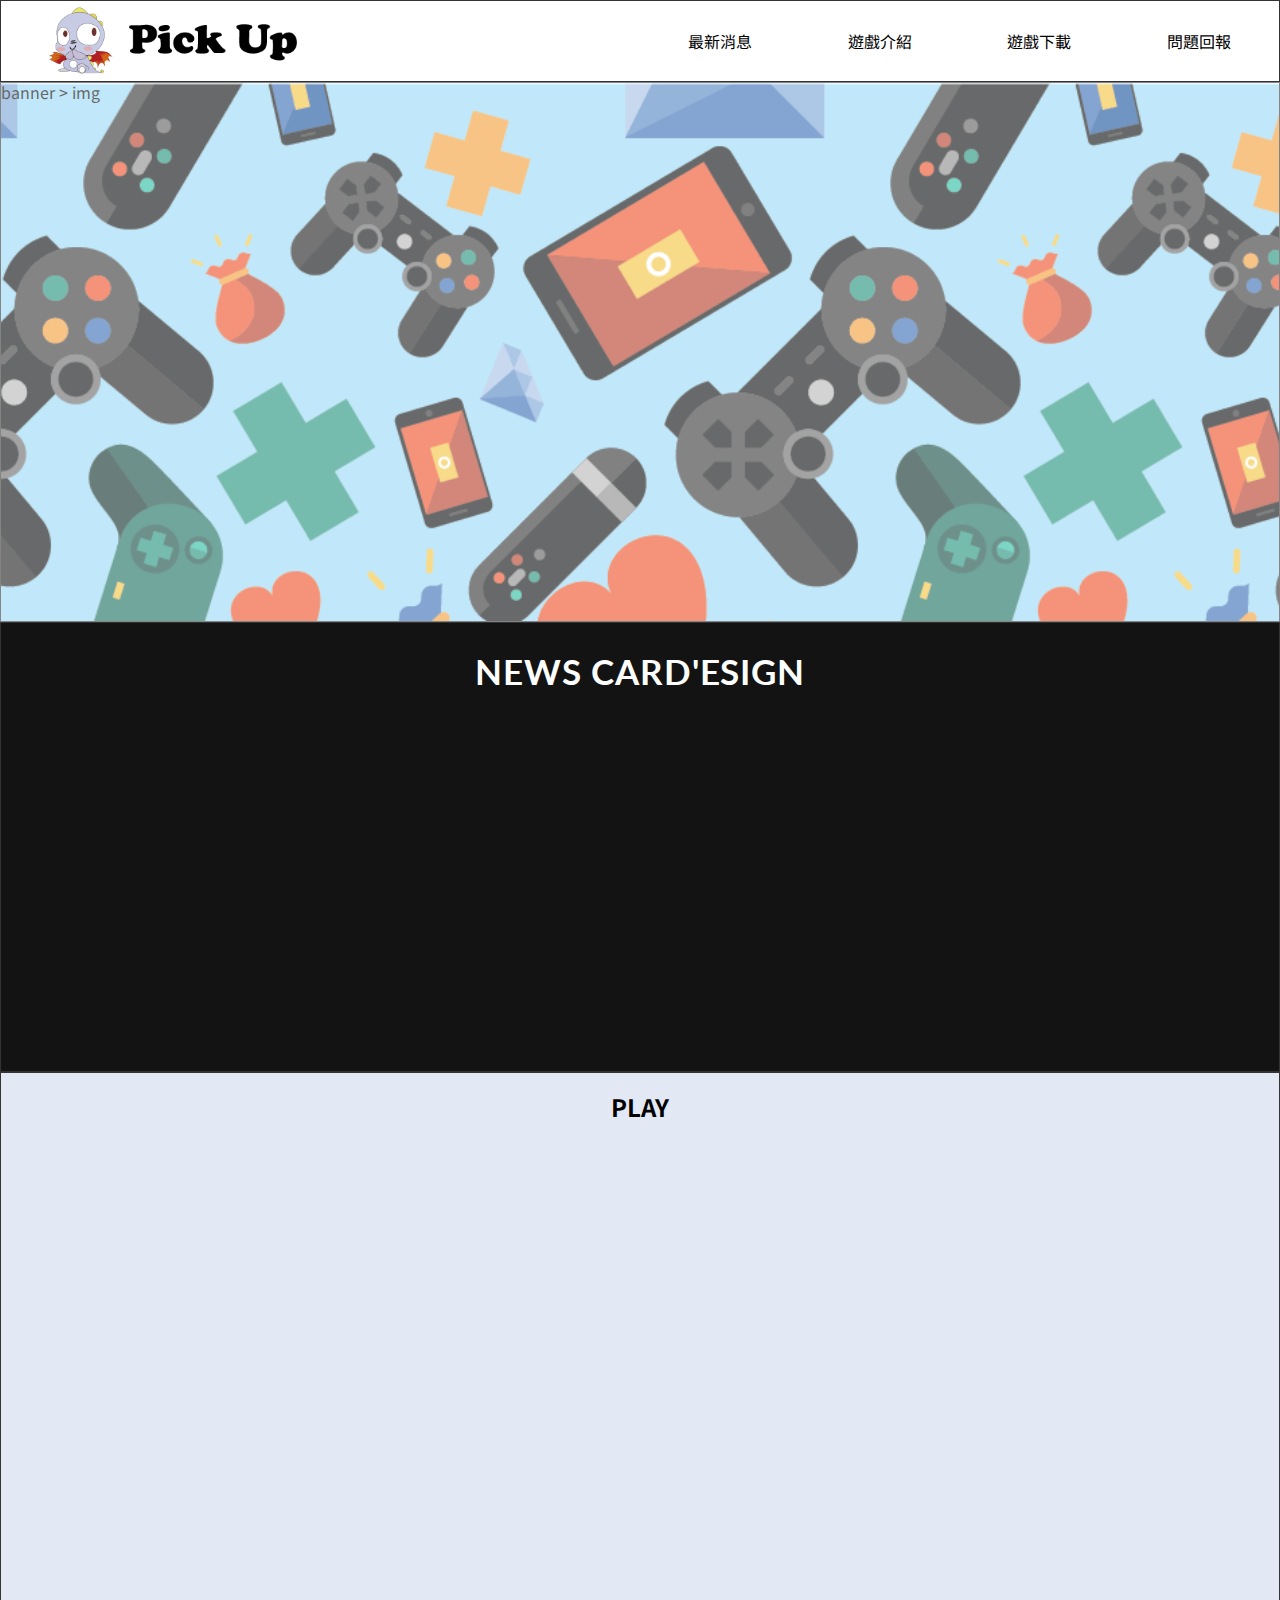
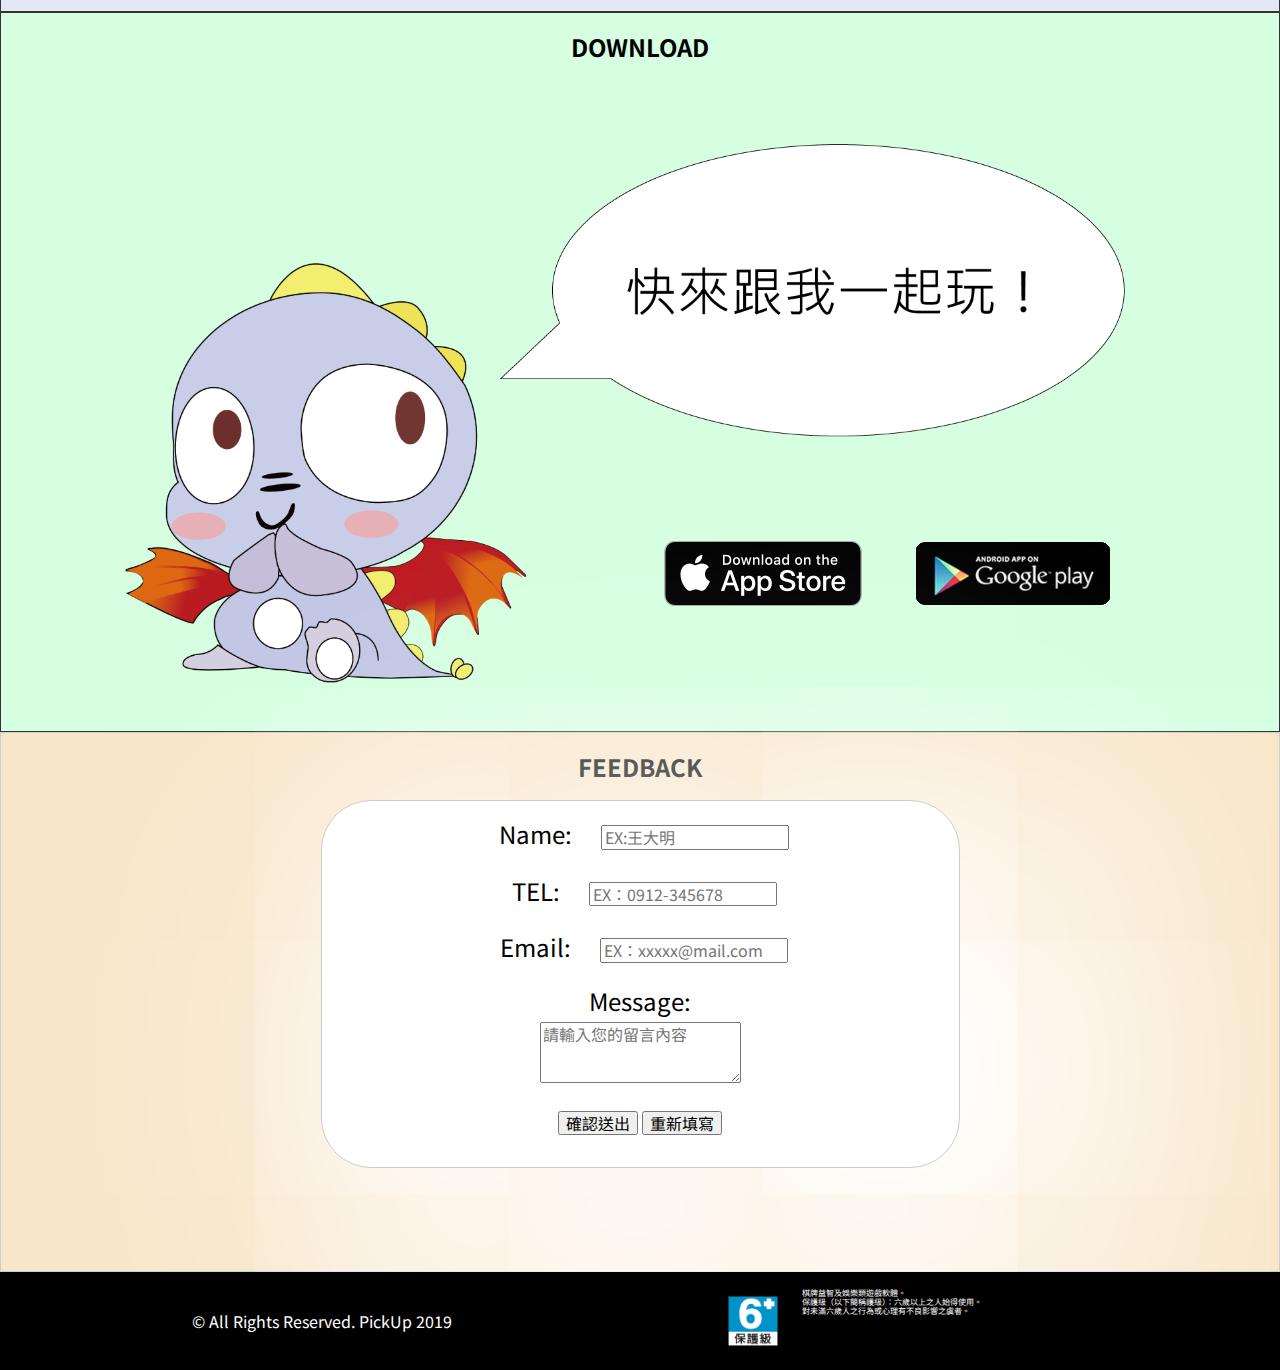
==== commit 05262160: "20190601" ====
--- a/index.html
+++ b/index.html
@@ -16,7 +16,7 @@
 <body>
     <header>
         <div class="container">
-            <img src="img/Logo.png" alt="">
+            <img src="img/logo.png" alt="">
             <ul>
                 <a href="#!">
                     <li>最新消息</li>
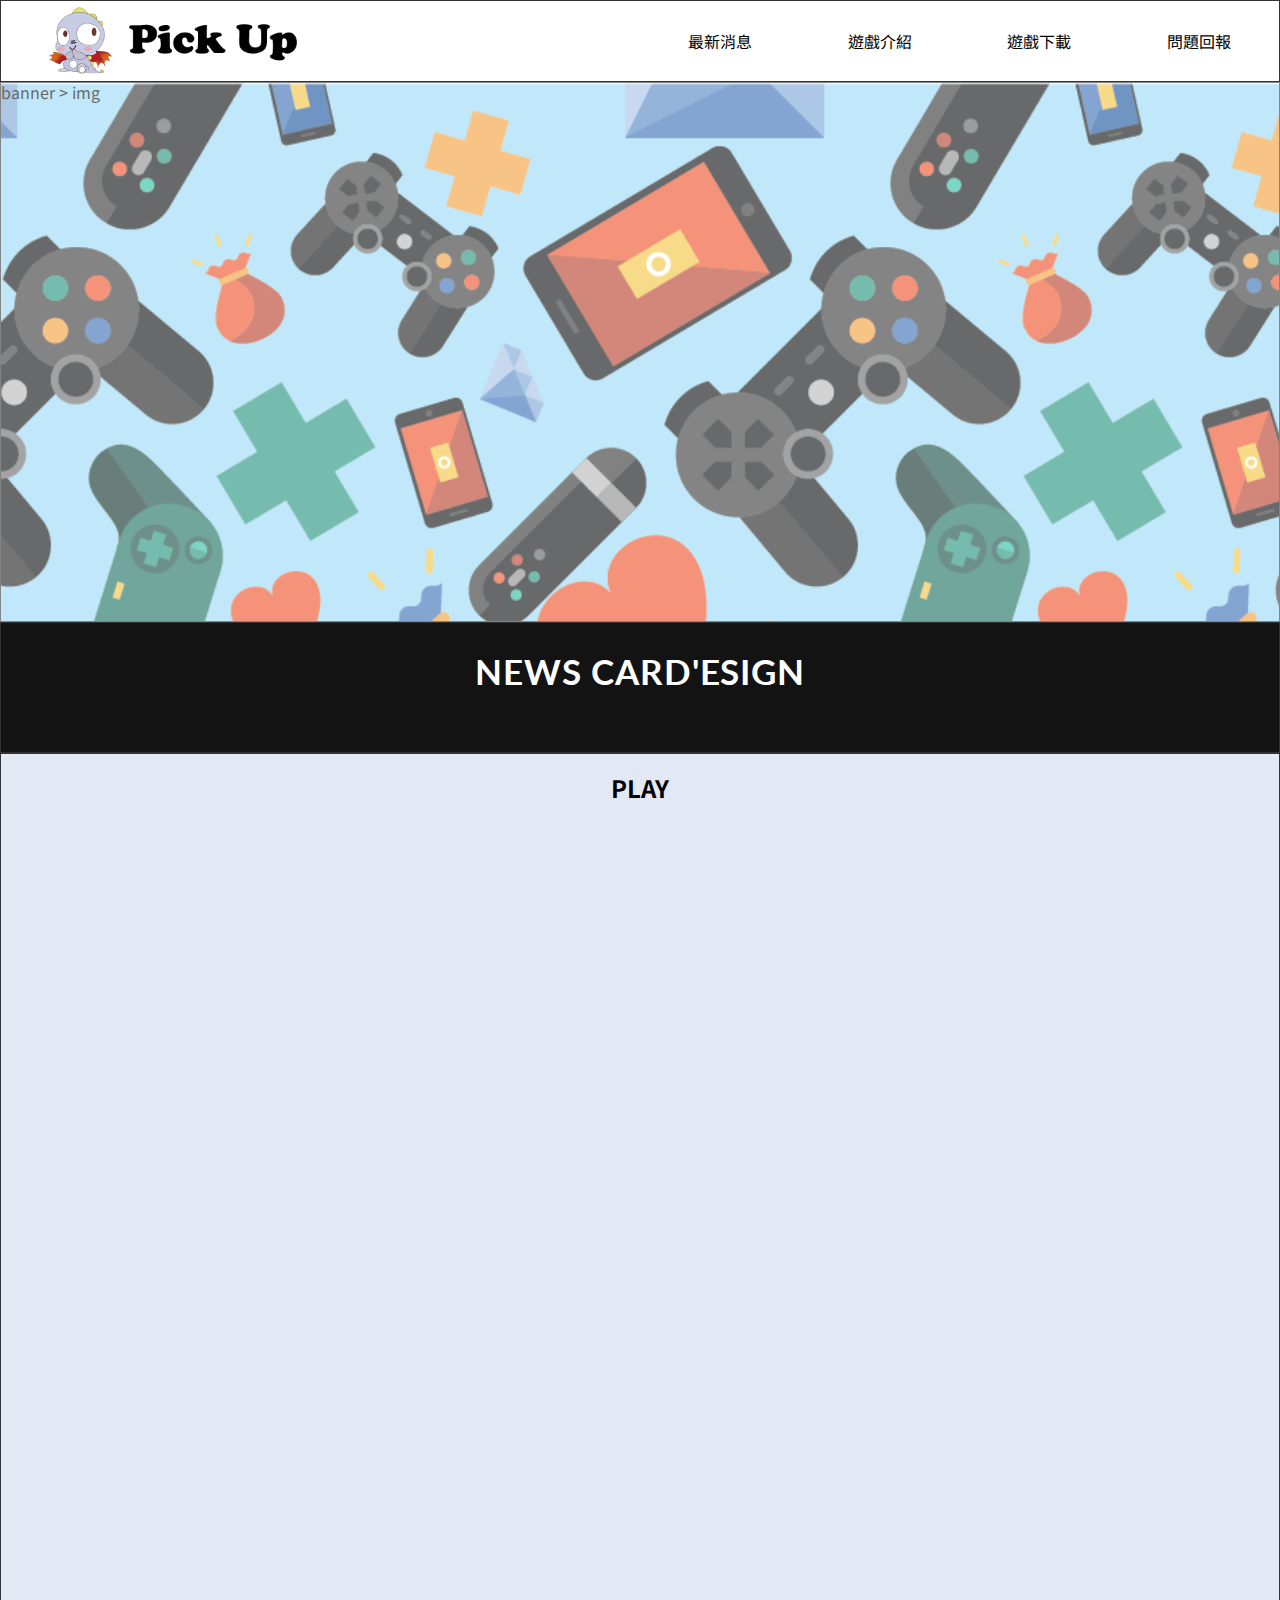
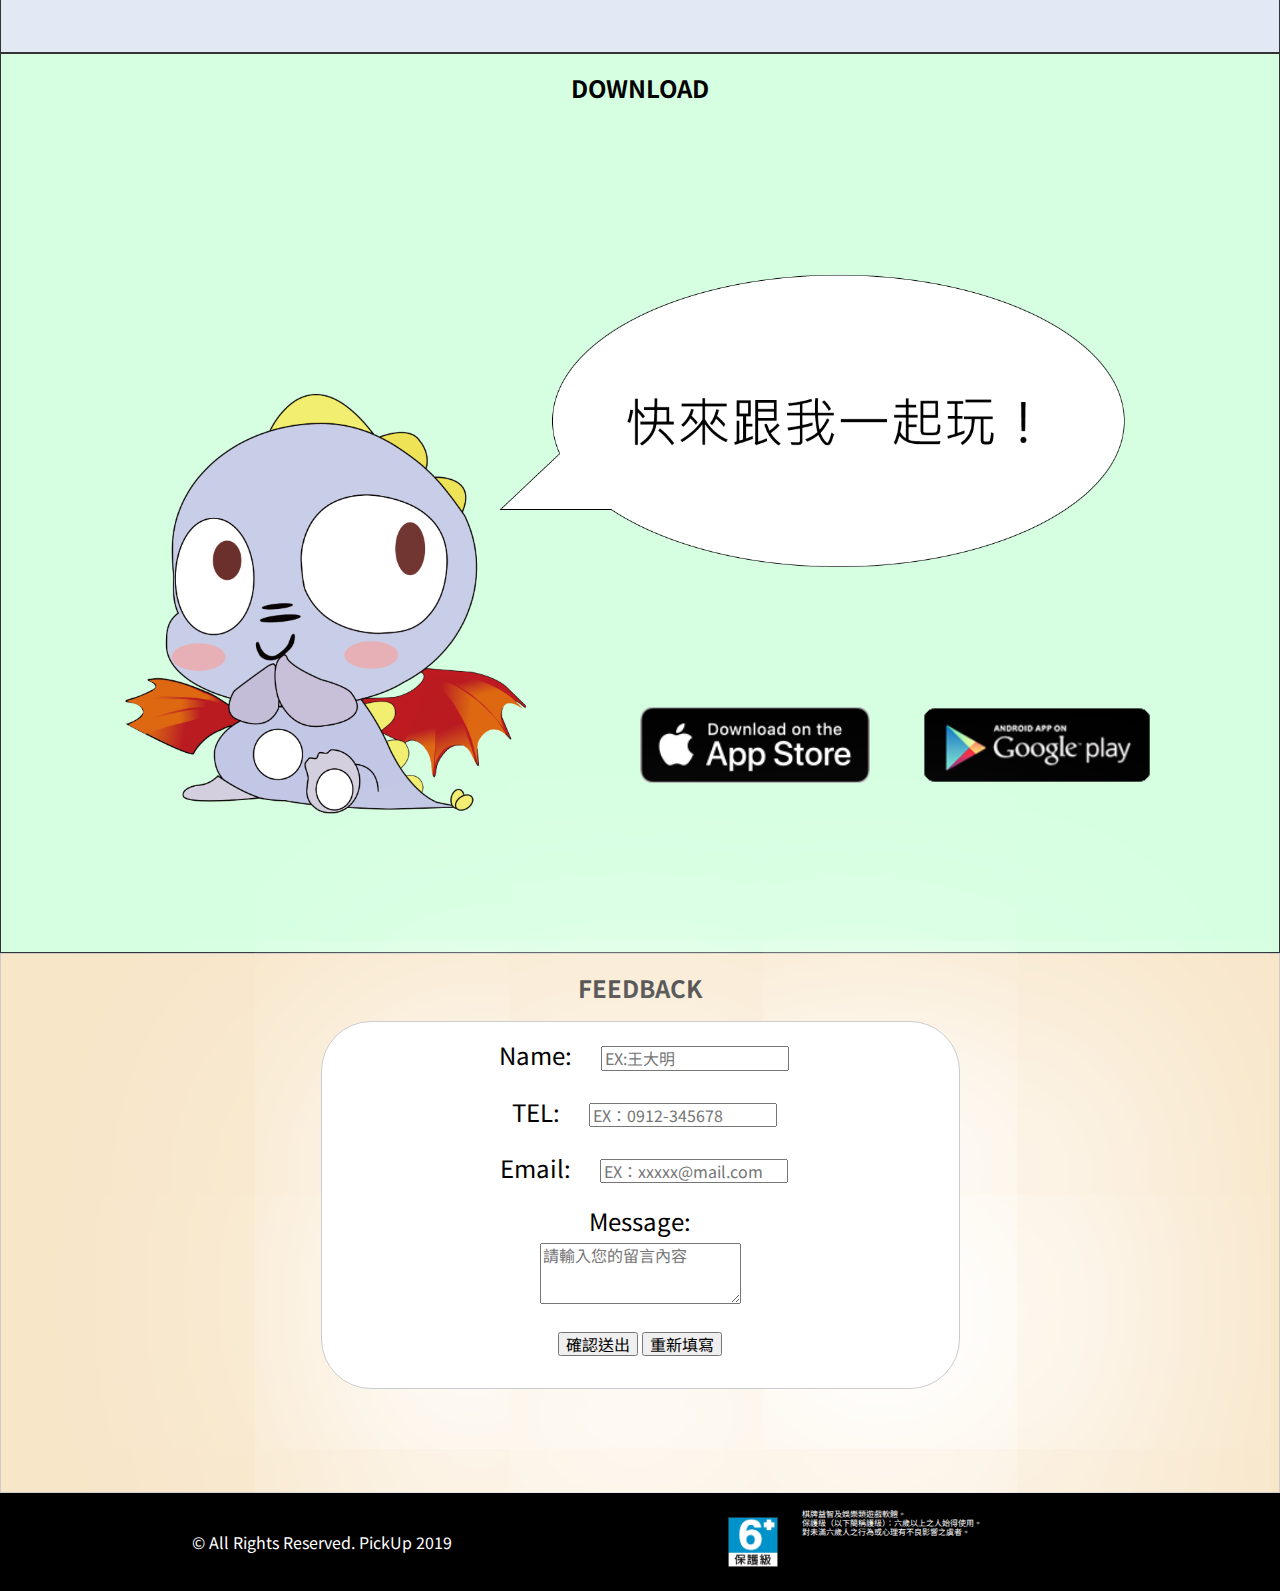
==== commit 6dd84ad7: "20190615" ====
--- a/index.html
+++ b/index.html
@@ -78,18 +78,7 @@
     <div class="play">
         <h2>PLAY</h2>
         <div class="play-container">
-            <div class="play-carousel owl-carousel owl-theme">
-            <!-- 
-                            <div class="owl-video-tn owl-lazy" data-src="https://img.youtube.com/vi/H3jLkJrhHKQ/hqdefault.jpg" style="background-image: url('https://img.youtube.com/vi/H3jLkJrhHKQ/hqdefault.jpg'); opacity: 1;"></div> -->
-                <div class="item-video" data-merge="3"><a class="owl-video" href="https://www.youtube.com/watch?v=H3jLkJrhHKQ"></a></div>
-                <div class="item-video" data-merge="3"><a class="owl-video" href="https://www.youtube.com/watch?v=jhR1d6Cssic"></a></div>
-                <div class="item-video" data-merge="3"><a class="owl-video" href="https://www.youtube.com/watch?v=jhR1d6Cssic"></a></div>
-                <div class="item-video" data-merge="3"><a class="owl-video" href="https://www.youtube.com/watch?v=jhR1d6Cssic"></a></div>
-                <div class="item-video" data-merge="3"><a class="owl-video" href="https://www.youtube.com/watch?v=jhR1d6Cssic"></a></div>
-                <div class="item-video" data-merge="3"><a class="owl-video" href="https://www.youtube.com/watch?v=jhR1d6Cssic"></a></div>
-                <div class="item-video" data-merge="3"><a class="owl-video" href="https://www.youtube.com/watch?v=jhR1d6Cssic"></a></div>
-                <div class="item-video" data-merge="3"><a class="owl-video" href="https://www.youtube.com/watch?v=jhR1d6Cssic"></a></div>
-            </div>
+            
         </div>
     </div>
     <div class="download" style="background-image: url(img/download.png);">
--- a/css/style.css
+++ b/css/style.css
@@ -73,39 +73,16 @@
 
 div.play {
     width: 100%;
-    height: 60vh;
+    height: 100%;
     background-color: #E2E9F5;
     border: 1px solid #333;
     text-align: center;
 }
 
-}
-.play-carousel .item-video {
-    height: 300px
-}
-.owl-carousel .owl-video-tn {
-  background-size: cover;
-  padding-bottom: 56.25%; /* 16:9 */
-    padding-top: 25px;
-}
-
-.owl-video-frame {
-    position: relative;
-    padding-bottom: 56.25%; /* 16:9 */
-    padding-top: 25px;
-    height: 0;
-}
-.owl-video-frame iframe {
-    position: absolute;
-    top: 0;
-    left: 0;
-    width: 100%;
-    height: 100%;
-}
+
 
 div.news {
     width: 100%;
-    height: 50vh;
     background-color: #FFD7EC;
     border: 1px solid #333;
     text-align: center;
@@ -115,6 +92,7 @@
     color: #fff;
     text-align: center;
     margin: 0;
+    padding-bottom: 32px;
     letter-spacing: 0.06em;
     -webkit-font-smoothing: antialiased;
     -moz-osx-font-smoothing: grayscale;
@@ -229,14 +207,14 @@
 
 div.download {
     width: 100%;
-    height: 80vh;
+    height: 100%;
     background-color: #D6FFE1;
     border: 1px solid #333;
     text-align: center;
 
     background-repeat: no-repeat;
     -webkit-background-size: cover;
-    background-size: cover;
+    background-size: contain;
     background-position: center;
 }
 
@@ -251,13 +229,15 @@
 }
 
 .img-group {
+    width: 60%;
     position: absolute;
     top: 70%;
-    left: 50%;
+    left: 40%;
 }
 
 div.download img {
     margin: 24px;
+    width: 30%;
 }
 
 div.download img:hover {
